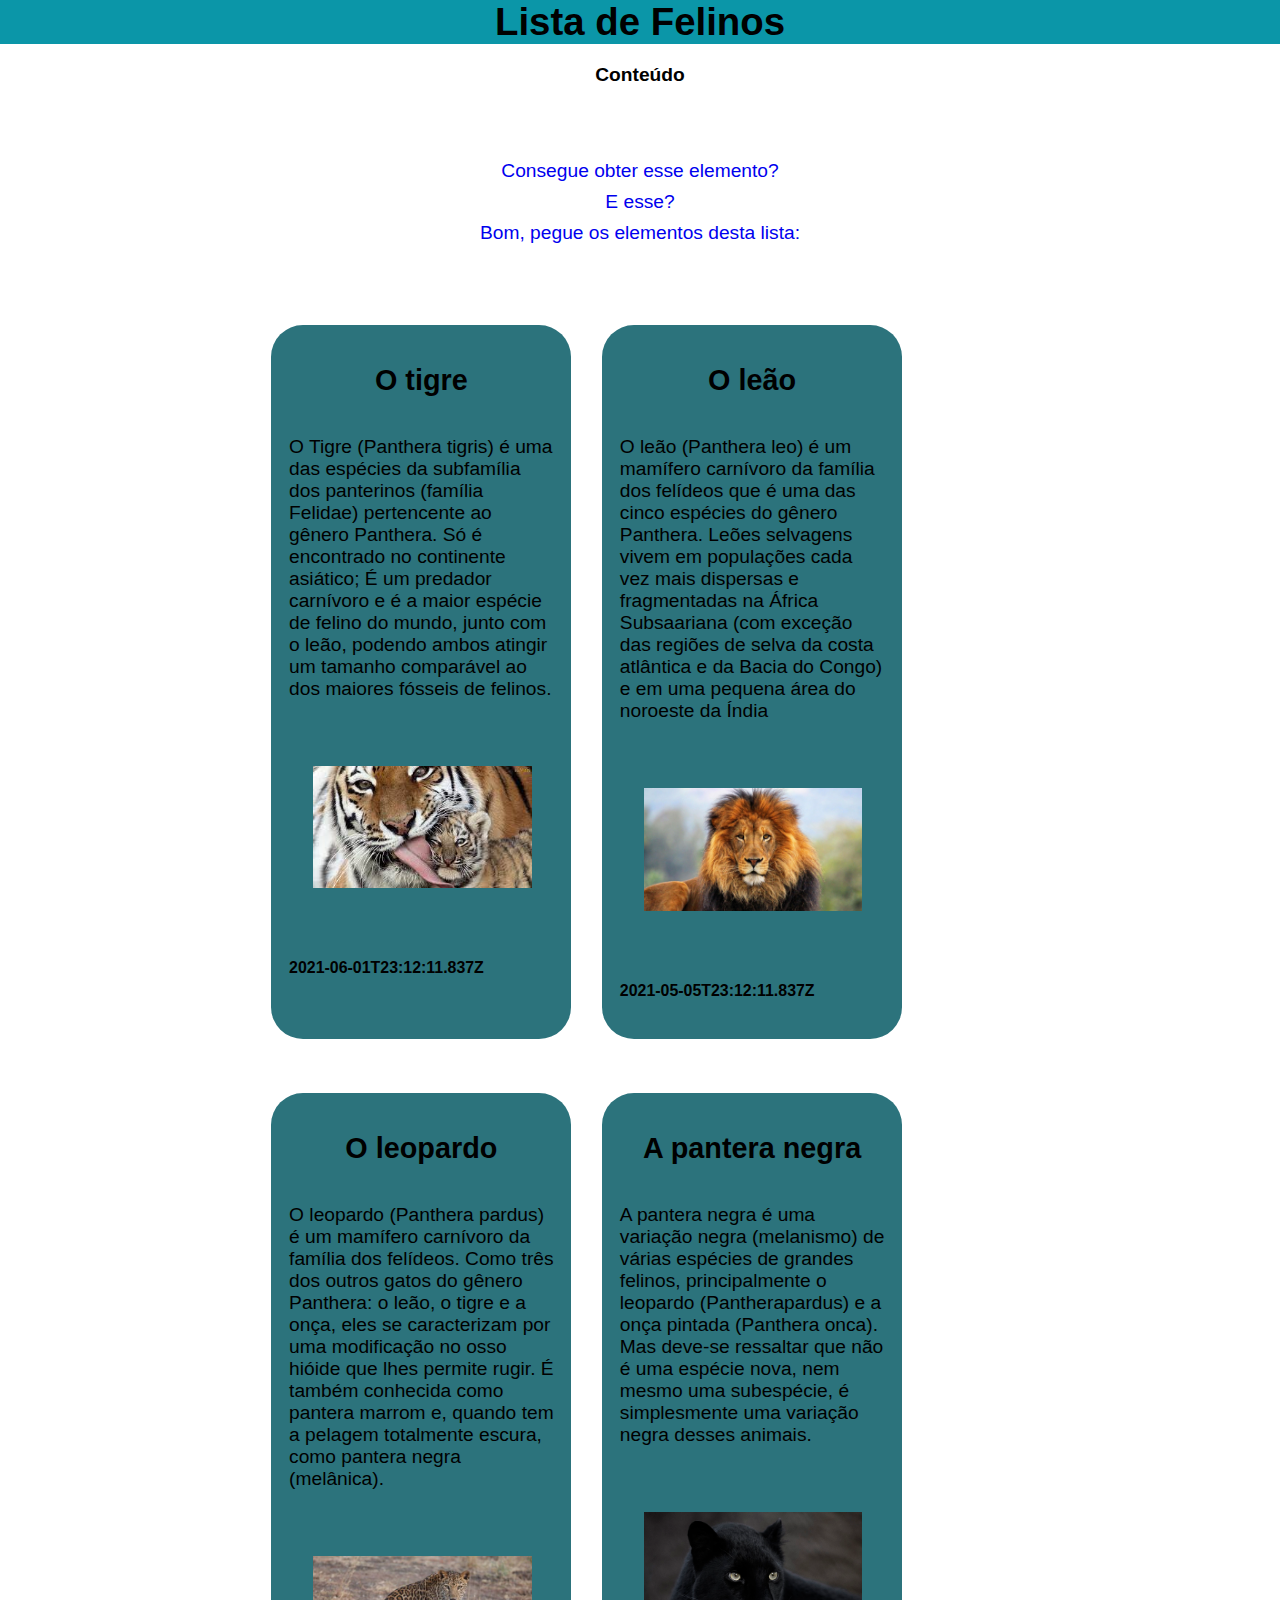
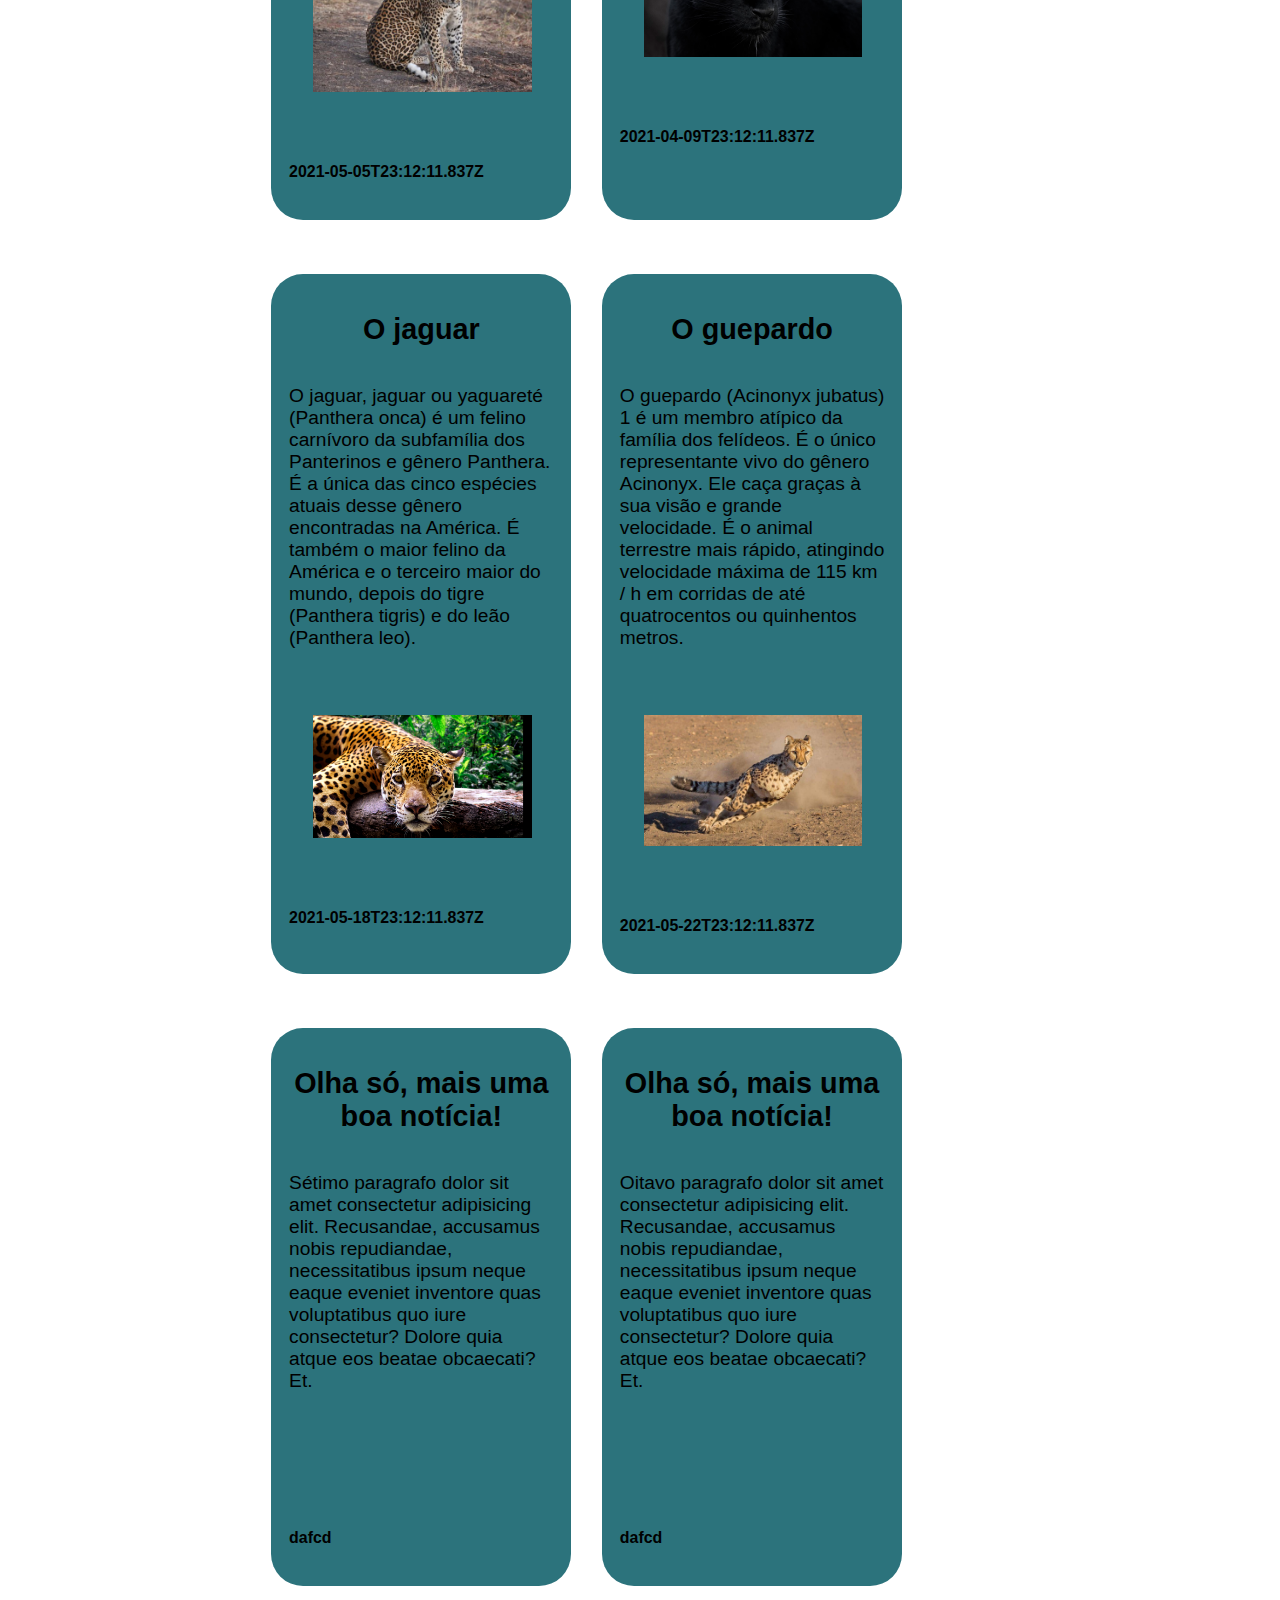
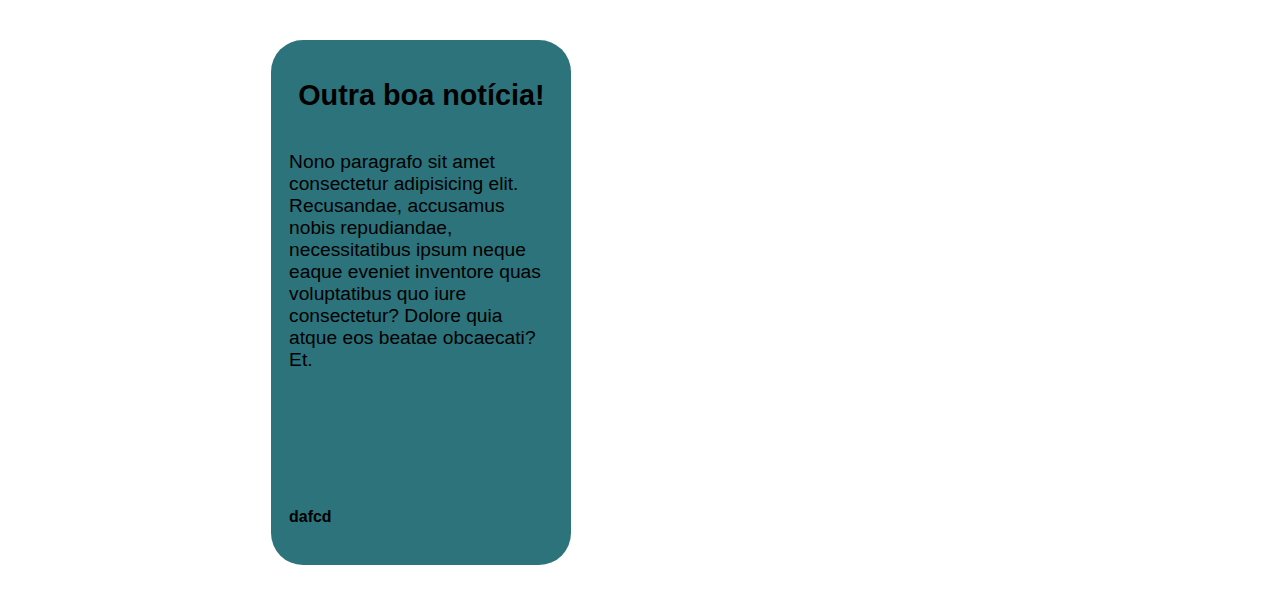
==== aula06WrkTb/index.html @ b9ab88fc "Aula 06 - Integracao - Lista de Felinos" ====
<!DOCTYPE html>
<html lang="pt-BR">
<head>
    <meta charset="UTF-8">
    <meta http-equiv="X-UA-Compatible" content="IE=edge">
    <meta name="viewport" content="width=device-width, initial-scale=1.0">
    <title>Aula04 - (WrkTb)</title>
    <link rel="stylesheet" href="style.css">
</head>
<body>
      <header>
        <h1 class="tituloHeader">Linkagem de Elementos</h1>
      </header>

        <div class="conteudo">
          <h4>Conteúdo</h4>
          <ul>
            <li><a href="#">Consegue obter esse elemento?</a></li>
            <li><a href="#">E esse?</a></li>
            <li><a href="#">Bom, pegue os elementos desta lista:</a></li>
          </ul>
        </div>
      
        <section>

          <article>
            <h2>Isso é uma boa notícia</h2>
            <p>
              Primeiro Paragrafo sit amet consectetur adipisicing elit. Recusandae, accusamus nobis repudiandae, necessitatibus
              ipsum neque eaque eveniet inventore quas voluptatibus quo iure consectetur? Dolore quia atque eos beatae
              obcaecati? Et.
            </p>
            <img src="" alt="">
            <h5>dafcd</h5>
          </article>
      
          <article>
            <h2>Isso é uma má notícia :(</h2>
            <p>
              Segundo Paragrafo sit amet consectetur adipisicing elit. Recusandae, accusamus nobis repudiandae, necessitatibus
              ipsum neque eaque eveniet inventore quas voluptatibus quo iure consectetur? Dolore quia atque eos beatae
              obcaecati? Et.
            </p>
            <img src="" alt="">
            <h5>dafcd</h5>
          </article>

          <article class="animado">
            <h2>Eu estou animado (efeito de hover)</h2>
            <p>
              Terceiro paragrafo dolor sit amet consectetur adipisicing elit. Recusandae, accusamus nobis repudiandae, necessitatibus
              ipsum neque eaque eveniet inventore quas voluptatibus quo iure consectetur? Dolore quia atque eos beatae
              obcaecati? Et.
            </p>
            <img src="" alt="">
            <h5>dafcd</h5>
          </article>
      
          <article class="diferente">
            <h2>Colorido </h2>
            <p>
              Quarto paragrafo dolor sit amet consectetur adipisicing elit. Recusandae, accusamus nobis repudiandae, necessitatibus
              ipsum neque eaque eveniet inventore quas voluptatibus quo iure consectetur? Dolore quia atque eos beatae
              obcaecati? Et.
            </p>
            <img src="" alt="">
            <h5>dafcd</h5>
          </article>

          <article>
            <h2>Outra boa notícia!</h2>
            <p>
              Quinto paragrafo dolor sit amet consectetur adipisicing elit. Recusandae, accusamus nobis repudiandae, necessitatibus
              ipsum neque eaque eveniet inventore quas voluptatibus quo iure consectetur? Dolore quia atque eos beatae
              obcaecati? Et.
            </p>
            <img src="" alt="">
            <h5>dafcd</h5>
          </article>
      
          <article>
            <h2>Olha só, mais uma boa notícia!</h2>
            <p>
              Sexto paragrafo dolor sit amet consectetur adipisicing elit. Recusandae, accusamus nobis repudiandae, necessitatibus
              ipsum neque eaque eveniet inventore quas voluptatibus quo iure consectetur? Dolore quia atque eos beatae
              obcaecati? Et.
            </p>
            <img src="" alt="">
            <h5>dafcd</h5>
          </article>

          <article>
            <h2>Olha só, mais uma boa notícia!</h2>
            <p>
              Sétimo paragrafo dolor sit amet consectetur adipisicing elit. Recusandae, accusamus nobis repudiandae, necessitatibus
              ipsum neque eaque eveniet inventore quas voluptatibus quo iure consectetur? Dolore quia atque eos beatae
              obcaecati? Et.
            </p>
            <img src="" alt="">
            <h5>dafcd</h5>
          </article>

          <article>
            <h2>Olha só, mais uma boa notícia!</h2>
            <p>
              Oitavo paragrafo dolor sit amet consectetur adipisicing elit. Recusandae, accusamus nobis repudiandae, necessitatibus
              ipsum neque eaque eveniet inventore quas voluptatibus quo iure consectetur? Dolore quia atque eos beatae
              obcaecati? Et.
            </p>
            <img src="" alt="">
            <h5>dafcd</h5>
          </article>

          <article>
            <h2>Outra boa notícia!</h2>
            <p>
              Nono paragrafo sit amet consectetur adipisicing elit. Recusandae, accusamus nobis repudiandae, necessitatibus
              ipsum neque eaque eveniet inventore quas voluptatibus quo iure consectetur? Dolore quia atque eos beatae
              obcaecati? Et.
            </p>
            <img src="" alt="">
            <h5>dafcd</h5>
          </article>
      
        </section>
      
      
    
</body>
<script src="app.js"></script>
</html>
---- aula06WrkTb/style.css ----
@import url('https://fonts.googleapis.com/css2?family=Rajdhani&display=swap');

* {
   margin: 0;
   padding: 0;
   box-sizing: border-box;
}

body, ul, li, p {
  margin: 0px;
  padding: 0px;
  list-style: none;
  font-size: 1.2rem;
  font-family: Arial;
}

header {
  display: flex;
  justify-content: center;
  background-color: rgb(11, 150, 168);
}

.conteudo h4 {
text-align: center;
padding: 20px;

}

h2 {
  text-align: center;
}

.conteudo li {
  text-align: center;
  margin: 1vh 0vw;
  
  }

  .conteudo ul {
    margin: 6vh 0vw;
    
    }


a {
  text-decoration: none;
}



section {
  display: flex;
  flex-wrap: wrap;
  flex: auto;
  margin: 0 20%;
}

section *{
  margin: 3vh 2%;
  padding: 6px;
}

article {
  max-width: 300px;
  background-color: rgb(44, 115, 124);
  border-radius: 2rem;
}

body>section>article>img {
  width: 80%;
  margin-left: 30px;
}
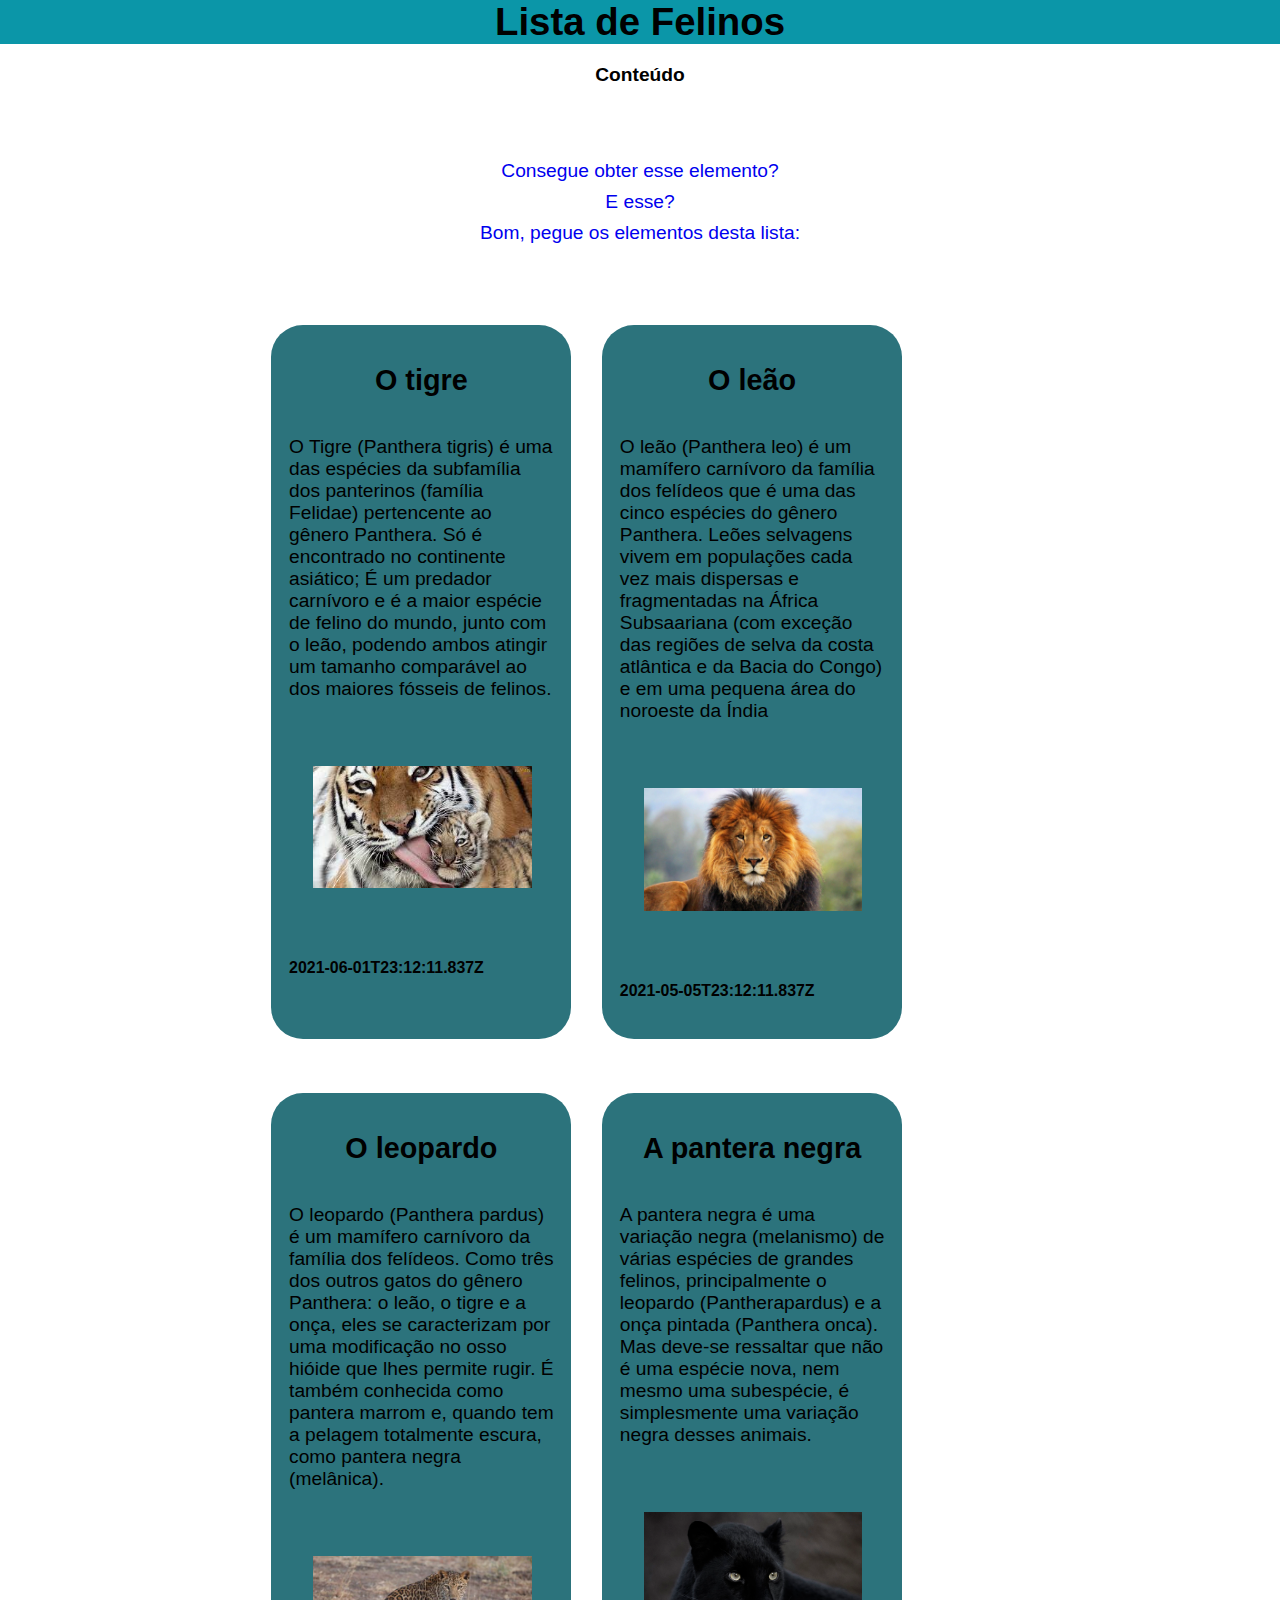
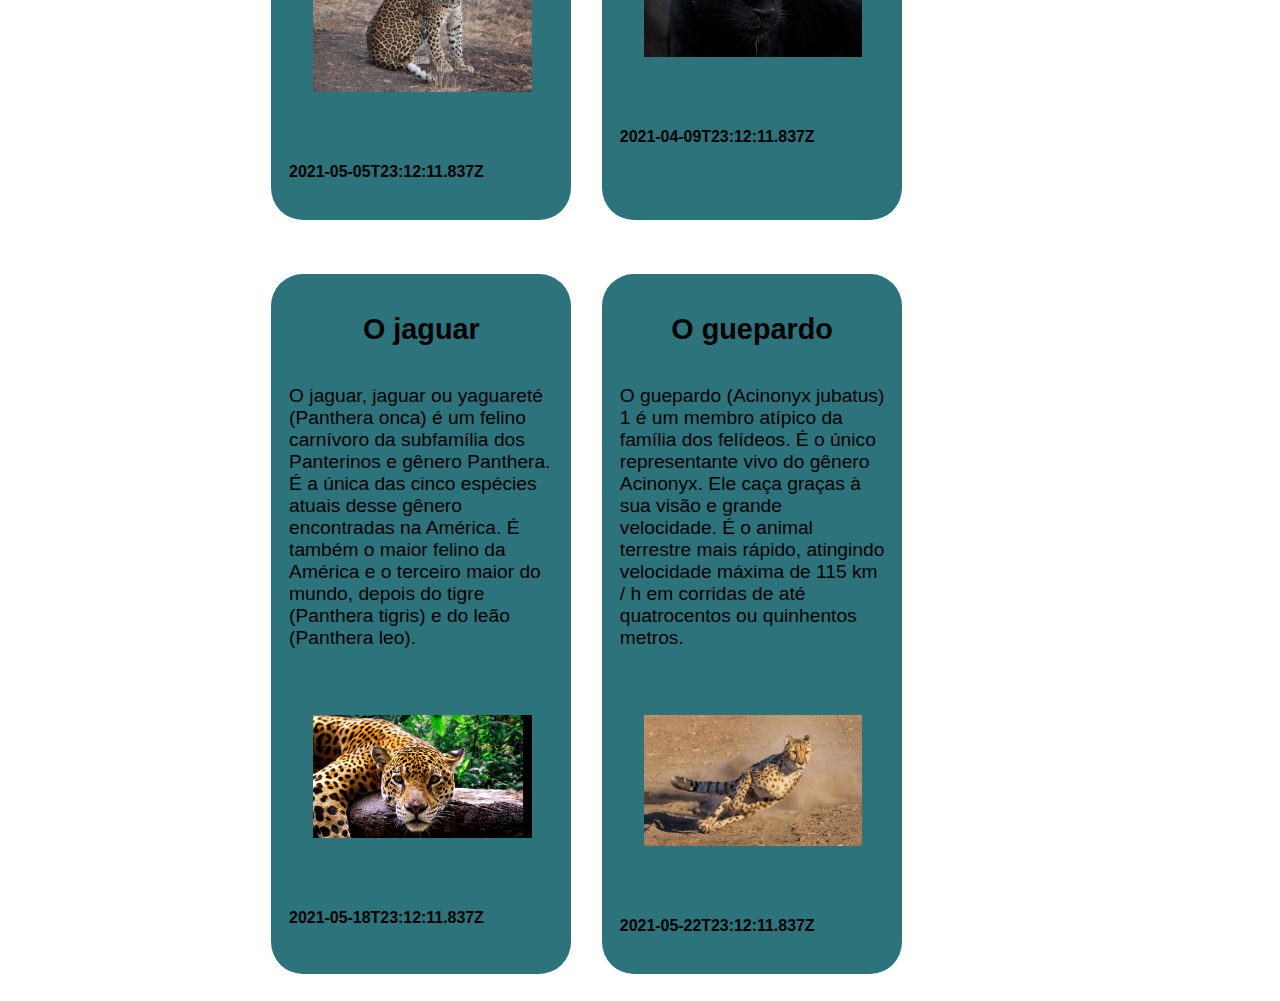
==== commit c97a279c: "Arrumando as pastas" ====
--- a/aula06WrkTb/index.html
+++ b/aula06WrkTb/index.html
@@ -5,7 +5,8 @@
     <meta http-equiv="X-UA-Compatible" content="IE=edge">
     <meta name="viewport" content="width=device-width, initial-scale=1.0">
     <title>Aula04 - (WrkTb)</title>
-    <link rel="stylesheet" href="style.css">
+    <!-- CSS -->
+    <link rel="stylesheet" href="./css/style.css">
 </head>
 <body>
       <header>
@@ -89,7 +90,7 @@
             <h5>dafcd</h5>
           </article>
 
-          <article>
+<!--           <article>
             <h2>Olha só, mais uma boa notícia!</h2>
             <p>
               Sétimo paragrafo dolor sit amet consectetur adipisicing elit. Recusandae, accusamus nobis repudiandae, necessitatibus
@@ -120,12 +121,12 @@
             </p>
             <img src="" alt="">
             <h5>dafcd</h5>
-          </article>
+          </article> -->
       
         </section>
       
       
-    
+  <!-- JS -->
+  <script src="./js/app.js"></script>
 </body>
-<script src="app.js"></script>
 </html>--- a/aula06WrkTb/css/style.css
+++ b/aula06WrkTb/css/style.css
@@ -0,0 +1,76 @@
+@import url('https://fonts.googleapis.com/css2?family=Rajdhani&display=swap');
+
+* {
+   margin: 0;
+   padding: 0;
+   box-sizing: border-box;
+}
+
+body, ul, li, p {
+  margin: 0px;
+  padding: 0px;
+  list-style: none;
+  font-size: 1.2rem;
+  font-family: Arial;
+}
+
+header {
+  display: flex;
+  justify-content: center;
+  background-color: rgb(11, 150, 168);
+}
+
+.conteudo h4 {
+text-align: center;
+padding: 20px;
+
+}
+
+h2 {
+  text-align: center;
+}
+
+.conteudo li {
+  text-align: center;
+  margin: 1vh 0vw;
+  
+  }
+
+  .conteudo ul {
+    margin: 6vh 0vw;
+    
+    }
+
+
+a {
+  text-decoration: none;
+}
+
+
+
+section {
+  display: flex;
+  flex-wrap: wrap;
+  flex: auto;
+  margin: 0 20%;
+}
+
+section *{
+  margin: 3vh 2%;
+  padding: 6px;
+}
+
+article {
+  max-width: 300px;
+  background-color: rgb(44, 115, 124);
+  border-radius: 2rem;
+}
+
+body>section>article>img {
+  width: 80%;
+  margin-left: 30px;
+}
+
+
+
+
